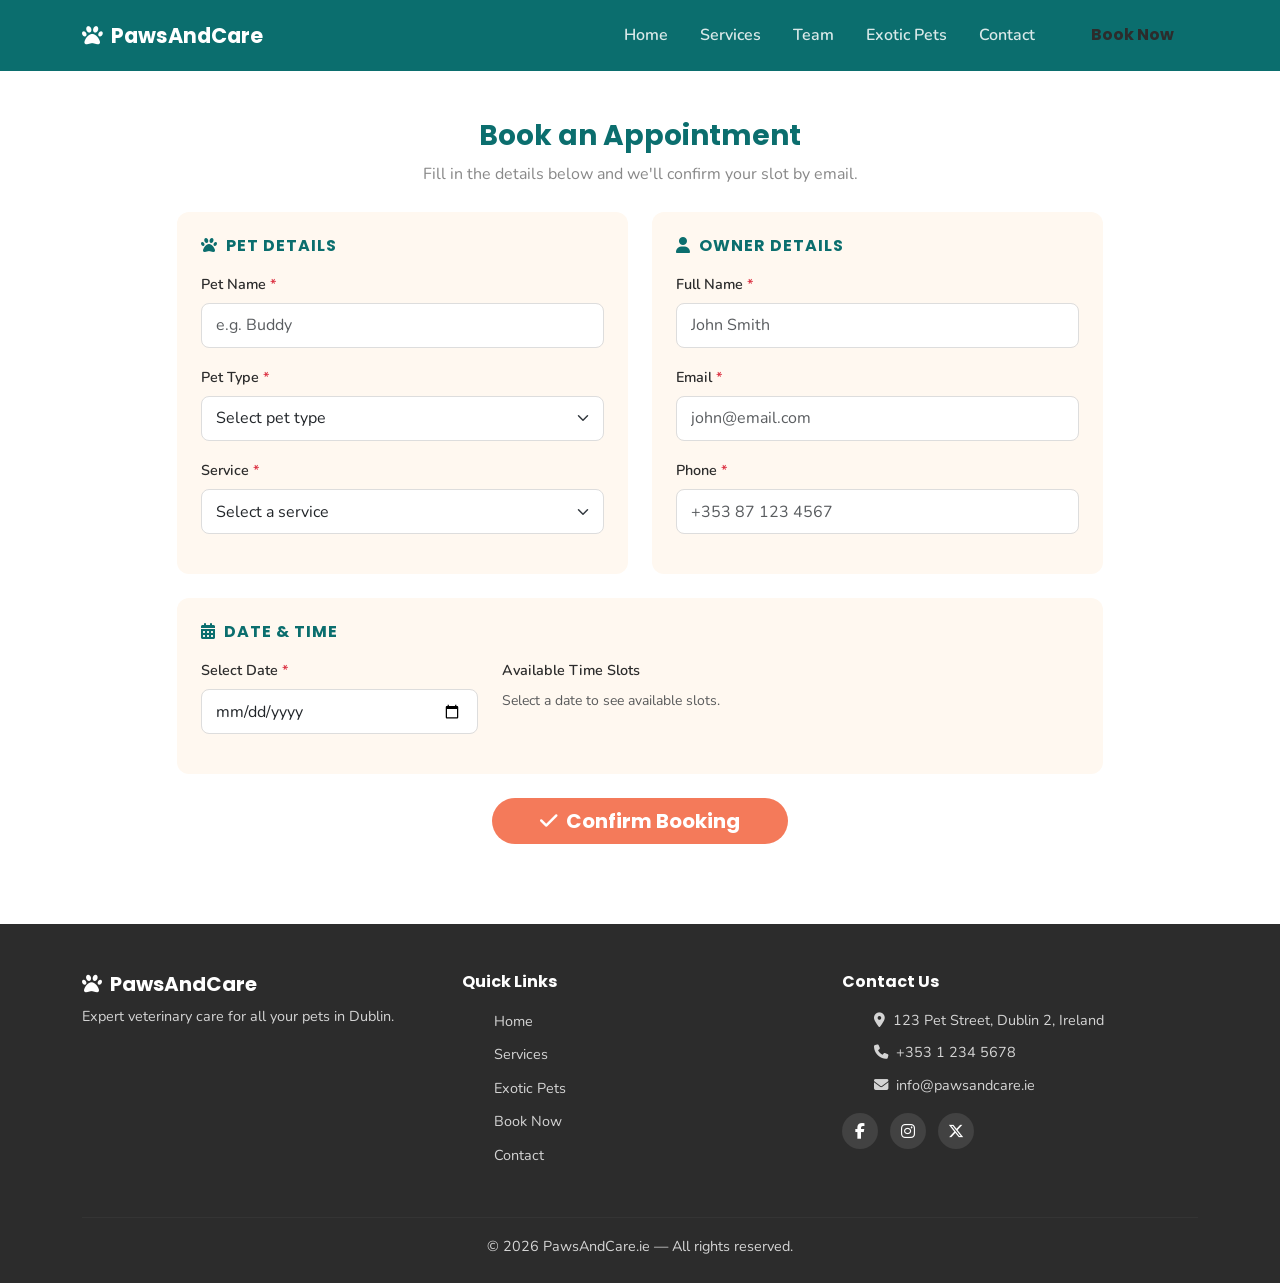
==== pages/book.html @ 89c57092 "Split styles.css into page-specific CSS files Separated the single styles.css into styles.css (share" ====
<!DOCTYPE html>
<html lang="en">
<head>
  <meta charset="UTF-8">
  <meta name="viewport" content="width=device-width, initial-scale=1.0">
  <meta name="description" content="Book a veterinary appointment at PawsAndCare.ie — easy online booking for dogs, cats, and exotic pets.">
  <meta name="keywords" content="vet appointment, book vet, Dublin, PawsAndCare, pet booking">
  <title>Book an Appointment — PawsAndCare</title>

  <link rel="icon" href="../assets/favicon.ico" type="image/x-icon">
  <link href="https://cdn.jsdelivr.net/npm/bootstrap@5.3.3/dist/css/bootstrap.min.css" rel="stylesheet">
  <link rel="stylesheet" href="https://cdnjs.cloudflare.com/ajax/libs/font-awesome/6.5.1/css/all.min.css">
  <link rel="stylesheet" href="../css/styles.css">
  <link rel="stylesheet" href="../css/book.css">
</head>
<body>

  <!-- ══════════════════════════════════════════
       NAVIGATION
  ══════════════════════════════════════════ -->
  <nav class="navbar navbar-expand-lg navbar-dark sticky-top" id="mainNav">
    <div class="container">
      <a class="navbar-brand fw-bold" href="../index.html">
        <i class="fa-solid fa-paw me-2"></i>PawsAndCare
      </a>
      <button class="navbar-toggler" type="button" data-bs-toggle="collapse" data-bs-target="#navbarNav"
        aria-controls="navbarNav" aria-expanded="false" aria-label="Toggle navigation">
        <span class="navbar-toggler-icon"></span>
      </button>
      <div class="collapse navbar-collapse" id="navbarNav">
        <ul class="navbar-nav ms-auto align-items-lg-center">
          <li class="nav-item"><a class="nav-link" href="../index.html">Home</a></li>
          <li class="nav-item"><a class="nav-link" href="services.html">Services</a></li>
          <li class="nav-item"><a class="nav-link" href="team.html">Team</a></li>
          <li class="nav-item"><a class="nav-link" href="exotic.html">Exotic Pets</a></li>
          <li class="nav-item"><a class="nav-link" href="contact.html">Contact</a></li>
          <li class="nav-item ms-lg-3">
            <a class="btn btn-cta active" href="book.html">Book Now</a>
          </li>
        </ul>
      </div>
    </div>
  </nav>

  <!-- ══════════════════════════════════════════
       BOOKING FORM
  ══════════════════════════════════════════ -->
  <section id="booking" class="booking-section">
    <div class="container">
      <div class="row justify-content-center">
        <div class="col-lg-10">
          <h1 class="section-title text-center">Book an Appointment</h1>
          <p class="section-subtitle text-center">Fill in the details below and we'll confirm your slot by email.</p>

          <form id="bookingForm" class="booking-form mt-4" novalidate>
            <div class="row g-4">

              <!-- ── Pet Details ── -->
              <div class="col-md-6">
                <div class="form-section">
                  <h5 class="form-section-title">
                    <i class="fa-solid fa-paw me-2"></i>Pet Details
                  </h5>

                  <div class="mb-3">
                    <label for="petName" class="form-label">Pet Name <span class="text-danger">*</span></label>
                    <input type="text" class="form-control" id="petName" placeholder="e.g. Buddy" required>
                    <div class="invalid-feedback">Please enter your pet's name.</div>
                  </div>

                  <div class="mb-3">
                    <label for="petType" class="form-label">Pet Type <span class="text-danger">*</span></label>
                    <select class="form-select" id="petType" required>
                      <option value="" disabled selected>Select pet type</option>
                      <option value="dog">Dog</option>
                      <option value="cat">Cat</option>
                      <option value="exotic">Exotic</option>
                    </select>
                    <div class="invalid-feedback">Please select your pet type.</div>
                  </div>

                  <div class="mb-3">
                    <label for="service" class="form-label">Service <span class="text-danger">*</span></label>
                    <select class="form-select" id="service" required>
                      <option value="" disabled selected>Select a service</option>
                      <option value="consultation">Consultation — €35</option>
                      <option value="vaccination">Vaccination — €50</option>
                      <option value="grooming">Grooming — €45</option>
                      <option value="emergency">Emergency Care — €150</option>
                      <option value="dental">Dental Care — €80</option>
                      <option value="wellness">Wellness Plan — €60</option>
                    </select>
                    <div class="invalid-feedback">Please select a service.</div>
                  </div>
                </div>
              </div>

              <!-- ── Owner Details ── -->
              <div class="col-md-6">
                <div class="form-section">
                  <h5 class="form-section-title">
                    <i class="fa-solid fa-user me-2"></i>Owner Details
                  </h5>

                  <div class="mb-3">
                    <label for="ownerName" class="form-label">Full Name <span class="text-danger">*</span></label>
                    <input type="text" class="form-control" id="ownerName" placeholder="John Smith" required>
                    <div class="invalid-feedback">Please enter your full name.</div>
                  </div>

                  <div class="mb-3">
                    <label for="ownerEmail" class="form-label">Email <span class="text-danger">*</span></label>
                    <input type="email" class="form-control" id="ownerEmail" placeholder="john@email.com" required>
                    <div class="invalid-feedback">Please enter a valid email address.</div>
                  </div>

                  <div class="mb-3">
                    <label for="ownerPhone" class="form-label">Phone <span class="text-danger">*</span></label>
                    <input type="tel" class="form-control" id="ownerPhone" placeholder="+353 87 123 4567" required>
                    <div class="invalid-feedback">Please enter a valid phone number (e.g. +353 87 123 4567).</div>
                  </div>
                </div>
              </div>
            </div>

            <!-- ── Date & Time ── -->
            <div class="form-section mt-4">
              <h5 class="form-section-title">
                <i class="fa-solid fa-calendar-days me-2"></i>Date & Time
              </h5>

              <div class="row align-items-start">
                <div class="col-md-4 mb-3">
                  <label for="appointmentDate" class="form-label">Select Date <span class="text-danger">*</span></label>
                  <input type="date" class="form-control" id="appointmentDate" required>
                  <div class="invalid-feedback">Please select a date.</div>
                </div>
                <div class="col-md-8 mb-3">
                  <label class="form-label">Available Time Slots</label>
                  <div id="timeSlots" class="time-slots">
                    <p class="text-muted small">Select a date to see available slots.</p>
                  </div>
                  <input type="hidden" id="selectedTime" required>
                  <div class="invalid-feedback d-block" id="timeError" style="display:none!important;">Please select a time slot.</div>
                </div>
              </div>
            </div>

            <!-- ── Submit ── -->
            <div class="text-center mt-4">
              <button type="submit" class="btn btn-cta btn-lg px-5">
                <i class="fa-solid fa-check me-2"></i>Confirm Booking
              </button>
            </div>
          </form>

          <!-- ── Confirmation (hidden by default, shown by JS) ── -->
          <div id="bookingConfirmation" class="booking-confirmation mt-4" style="display:none;">
            <div class="d-flex align-items-start">
              <i class="fa-solid fa-circle-check fa-2x me-3 text-success"></i>
              <div>
                <h5 class="mb-1">Booking Confirmed!</h5>
                <p id="confirmationDetails" class="mb-1"></p>
                <small class="text-muted">Your appointment has been saved. We'll send a confirmation email shortly.</small>
              </div>
            </div>
          </div>
        </div>
      </div>
    </div>
  </section>

  <!-- ══════════════════════════════════════════
       FOOTER
  ══════════════════════════════════════════ -->
  <footer class="site-footer">
    <div class="container">
      <div class="row g-4">
        <div class="col-md-4">
          <h5 class="footer-brand"><i class="fa-solid fa-paw me-2"></i>PawsAndCare</h5>
          <p>Expert veterinary care for all your pets in Dublin.</p>
        </div>
        <div class="col-md-4">
          <h6 class="footer-heading">Quick Links</h6>
          <ul class="footer-links">
            <li><a href="../index.html">Home</a></li>
            <li><a href="services.html">Services</a></li>
            <li><a href="exotic.html">Exotic Pets</a></li>
            <li><a href="book.html">Book Now</a></li>
            <li><a href="contact.html">Contact</a></li>
          </ul>
        </div>
        <div class="col-md-4">
          <h6 class="footer-heading">Contact Us</h6>
          <ul class="footer-contact">
            <li><i class="fa-solid fa-location-dot me-2"></i>123 Pet Street, Dublin 2, Ireland</li>
            <li><i class="fa-solid fa-phone me-2"></i>+353 1 234 5678</li>
            <li><i class="fa-solid fa-envelope me-2"></i>info@pawsandcare.ie</li>
          </ul>
          <div class="footer-socials mt-3">
            <a href="#" aria-label="Facebook"><i class="fa-brands fa-facebook-f"></i></a>
            <a href="#" aria-label="Instagram"><i class="fa-brands fa-instagram"></i></a>
            <a href="#" aria-label="Twitter"><i class="fa-brands fa-x-twitter"></i></a>
          </div>
        </div>
      </div>
      <hr class="footer-divider">
      <p class="text-center mb-0">&copy; 2026 PawsAndCare.ie — All rights reserved.</p>
    </div>
  </footer>

  <script src="https://cdn.jsdelivr.net/npm/bootstrap@5.3.3/dist/js/bootstrap.bundle.min.js"></script>
  <script src="https://code.jquery.com/jquery-3.7.1.min.js"></script>
  <script src="../js/main.js"></script>
  <script src="../js/book.js"></script>
</body>
</html>
---- css/styles.css ----
/* ══════════════════════════════════════════
   styles.css — Shared styles for PawsAndCare
   This file contains the global styles used across every page:
   fonts, design tokens (CSS variables), base resets, navbar, CTA button, and footer.
   Page-specific styles live in their own files (index.css, book.css, exotic.css).
   ══════════════════════════════════════════ */

/* ── Google Fonts ──
   Poppins for headings (bold and modern), Nunito for body text (rounded and friendly)
   Loaded via @import so I don't need extra <link> tags in every HTML file */
@import url("https://fonts.googleapis.com/css2?family=Nunito:wght@400;600;700&family=Poppins:wght@600;700;800&display=swap");

/* ── Design Tokens ──
   All the brand colours, fonts, spacing and transitions live here as CSS variables
   I followed the naming convention from our wireframe: teal primary, coral accent, warm cream backgrounds */
:root {
  /* ── Colours ── */
  --primary-color: #0b6e6e; /* Deep Teal — navbar, headings, icons */
  --primary-color-light: #e0f0f0; /* Teal Light — icon bg, hover states */
  --primary-color-dark: #084e4e; /* Teal Dark — hero gradient end, dark accents */
  --accent-color: #f47a5a; /* Coral — CTA buttons, highlights, active nav */
  --accent-color-light: #fdeee9; /* Coral Light — badges, note banners */
  --background-primary: #ffffff; /* White — default page background */
  --background-secondary: #fff8f0; /* Warm Cream — alternating section backgrounds */
  --text-color: #2c2c2c; /* Dark Charcoal — body text, footer bg */
  --text-color-muted: #888888; /* Muted Grey — subtitles, captions */

  /* ── Typography ── */
  --font-heading: "Poppins", sans-serif;
  --font-body: "Nunito", sans-serif;

  /* ── Spacing & Border Radius ── */
  --radius-card: 12px;
  --radius-button: 25px;
  --radius-input: 8px;

  /* ── Transitions ── */
  --transition-default: 0.2s ease;
}

/* ── Base Resets ──
   I reset margin and padding on everything so I have full control over spacing
   box-sizing: border-box means padding doesn't add to the element's width which makes layouts way easier */
* {
  box-sizing: border-box;
  margin: 0;
  padding: 0;
}

/* ── Base Typography ──
   Nunito as the body font gives the site a friendly, approachable feel
   line-height 1.7 for good readability on longer text blocks */
body {
  font-family: var(--font-body);
  font-size: 1rem;
  line-height: 1.7;
  color: var(--text-color);
  background-color: var(--background-primary);
}

/* All headings use Poppins for visual contrast against body text */
h1, h2, h3, h4, h5, h6 {
  font-family: var(--font-heading);
  color: var(--text-color);
}

/* Stop images from overflowing their containers */
img {
  max-width: 100%;
  display: block;
}

/* Links inherit colour from their parent by default, turn coral on hover */
a {
  color: inherit;
  text-decoration: none;
}

a:hover {
  color: var(--accent-color);
}

/* Remove default bullet points — I use Font Awesome icons or custom styles instead */
ul, ol {
  list-style: none;
}

/* ── Section Spacing ──
   Every <section> gets uniform vertical padding so the page has consistent breathing room */
section {
  padding-top: 5rem;
  padding-bottom: 5rem;
}

/* ── Utility Classes ──
   .cream-bg is used on alternating sections (stats bar, why choose us) to break up the white */
.cream-bg {
  background-color: var(--background-secondary);
}

/* Shared heading styles used across all section titles */
.section-title {
  font-size: 1.75rem;
  font-weight: 700;
  color: var(--primary-color);
}

.section-subtitle {
  color: var(--text-color-muted);
  font-size: 1rem;
  margin-top: 0.25rem;
}

/* ══════════════════════════════════════════
   NAVBAR
   The navbar uses my teal brand colour and becomes darker when you scroll down
   main.js adds the .scrolled class after 50px of scrolling
   ══════════════════════════════════════════ */
#mainNav {
  background-color: var(--primary-color);
  transition: background-color var(--transition-default), box-shadow var(--transition-default);
  padding: 0.8rem 0;
}

/* Darker background + subtle shadow when scrolled — makes it feel more solid over content */
#mainNav.scrolled {
  background-color: var(--primary-color-dark);
  box-shadow: 0 2px 12px rgba(0, 0, 0, 0.15);
}

#mainNav .navbar-brand {
  font-family: var(--font-heading);
  font-size: 1.3rem;
  color: #fff;
}

/* Nav links are slightly transparent white by default, fully white on hover/active */
#mainNav .nav-link {
  color: rgba(255, 255, 255, 0.85);
  font-weight: 600;
  padding: 0.5rem 1rem;
  transition: color var(--transition-default);
}

#mainNav .nav-link:hover {
  color: #fff;
}

/* Active nav link gets a coral underline so you can tell which page you're on */
#mainNav .nav-link.active {
  color: #fff;
  border-bottom: 2px solid var(--accent-color);
  padding-bottom: 0.35rem;
}

/* ── CTA Button (shared across every page) ──
   The coral "Book Now" button used in the navbar, hero, booking form, quiz result etc.
   translateY(-2px) on hover gives it a subtle lift effect so it feels clickable */
.btn-cta {
  background-color: var(--accent-color);
  color: #fff;
  border: none;
  border-radius: var(--radius-button);
  padding: 0.5rem 1.5rem;
  font-weight: 700;
  font-family: var(--font-heading);
  transition: background-color var(--transition-default), transform var(--transition-default);
}

.btn-cta:hover {
  background-color: #e0684a;
  color: #fff;
  transform: translateY(-2px);
}

/* Remove the lift on click so it feels like a real button press */
.btn-cta:active {
  transform: translateY(0);
}

/* ══════════════════════════════════════════
   FOOTER
   Dark charcoal background with 3 columns: brand info, quick links, contact
   Same footer is used on every page — paths are adjusted with ../ on pages in the pages/ folder
   ══════════════════════════════════════════ */
.site-footer {
  background-color: var(--text-color);
  color: rgba(255, 255, 255, 0.8);
  padding: 3rem 0 1.5rem;
}

.footer-brand {
  font-family: var(--font-heading);
  font-weight: 700;
  color: #fff;
}

.site-footer p {
  font-size: 0.9rem;
}

.footer-heading {
  color: #fff;
  font-family: var(--font-heading);
  font-weight: 700;
  margin-bottom: 1rem;
}

.footer-links li {
  margin-bottom: 0.4rem;
}

/* Footer links turn coral on hover for consistency with other links on the site */
.footer-links a {
  font-size: 0.9rem;
  transition: color var(--transition-default);
}

.footer-links a:hover {
  color: var(--accent-color);
}

.footer-contact li {
  font-size: 0.9rem;
  margin-bottom: 0.5rem;
}

/* Social media icons in circular buttons — semi-transparent white bg, coral on hover */
.footer-socials a {
  display: inline-flex;
  align-items: center;
  justify-content: center;
  width: 36px;
  height: 36px;
  border-radius: 50%;
  background: rgba(255, 255, 255, 0.1);
  color: #fff;
  margin-right: 0.5rem;
  transition: background var(--transition-default);
}

.footer-socials a:hover {
  background: var(--accent-color);
  color: #fff;
}

/* Subtle divider line above the copyright text */
.footer-divider {
  border-color: rgba(255, 255, 255, 0.15);
  margin: 2rem 0 1rem;
}
---- css/book.css ----
/* ══════════════════════════════════════════
   book.css — Booking page styles
   Styles specific to book.html: form sections, input focus states,
   time slot buttons, and the booking confirmation card
   ══════════════════════════════════════════ */

/* ── Booking Section ──
   Two-column layout with pet details on the left, owner details on the right
   Date & time section spans the full width below */
.booking-section {
  padding-top: 3rem;
}

/* Each group of fields (Pet Details, Owner Details, Date & Time) sits in a cream card */
.form-section {
  background: var(--background-secondary);
  border-radius: var(--radius-card);
  padding: 1.5rem;
}

/* Section titles inside the form — uppercase with letter spacing for a clean label look */
.form-section-title {
  font-size: 1rem;
  font-weight: 700;
  color: var(--primary-color);
  text-transform: uppercase;
  letter-spacing: 1px;
  margin-bottom: 1rem;
}

/* Custom focus styles so inputs get a teal border and subtle glow instead of the default blue
   This matches the brand colours and looks much nicer than Bootstrap's default focus ring */
.booking-form .form-control,
.booking-form .form-select {
  border-radius: var(--radius-input);
  border: 1px solid #ddd;
  padding: 0.6rem 0.9rem;
  transition: border-color var(--transition-default), box-shadow var(--transition-default);
}

.booking-form .form-control:focus,
.booking-form .form-select:focus {
  border-color: var(--primary-color);
  box-shadow: 0 0 0 3px rgba(11, 110, 110, 0.15);
}

/* Green border for valid fields, red for invalid — standard UX pattern
   These classes are added/removed by book.js during real-time validation */
.booking-form .form-control.is-valid,
.booking-form .form-select.is-valid {
  border-color: #28a745;
}

.booking-form .form-control.is-invalid,
.booking-form .form-select.is-invalid {
  border-color: #dc3545;
}

.booking-form .form-label {
  font-weight: 600;
  font-size: 0.9rem;
  margin-bottom: 0.4rem;
}

/* ── Time Slot Buttons ──
   These are generated dynamically by book.js when the user picks a date
   Flexbox with wrap so they flow nicely across different screen widths */
.time-slots {
  display: flex;
  flex-wrap: wrap;
  gap: 0.5rem;
}

/* Pill-shaped buttons with teal theme — hover fills them solid teal */
.time-slot-btn {
  padding: 0.4rem 1rem;
  border-radius: 20px;
  border: 1px solid var(--primary-color);
  background: var(--primary-color-light);
  color: var(--primary-color);
  font-weight: 600;
  font-size: 0.85rem;
  cursor: pointer;
  transition: all var(--transition-default);
}

.time-slot-btn:hover:not(.taken) {
  background: var(--primary-color);
  color: #fff;
}

/* Selected slot gets a teal fill and a subtle shadow to make it stand out */
.time-slot-btn.selected {
  background: var(--primary-color);
  color: #fff;
  box-shadow: 0 2px 8px rgba(11, 110, 110, 0.3);
}

/* Taken slots are greyed out with a strikethrough — can't be clicked
   book.js randomly marks some slots as taken using a date-based seed */
.time-slot-btn.taken {
  background: #eee;
  color: #aaa;
  border-color: #ddd;
  cursor: not-allowed;
  text-decoration: line-through;
}

/* ── Booking Confirmation ──
   This card appears after a successful booking submission (book.js handles the slideDown)
   Teal left border matches the testimonial card style for visual consistency */
.booking-confirmation {
  background: var(--primary-color-light);
  border-left: 4px solid var(--primary-color);
  border-radius: var(--radius-card);
  padding: 1.5rem;
}
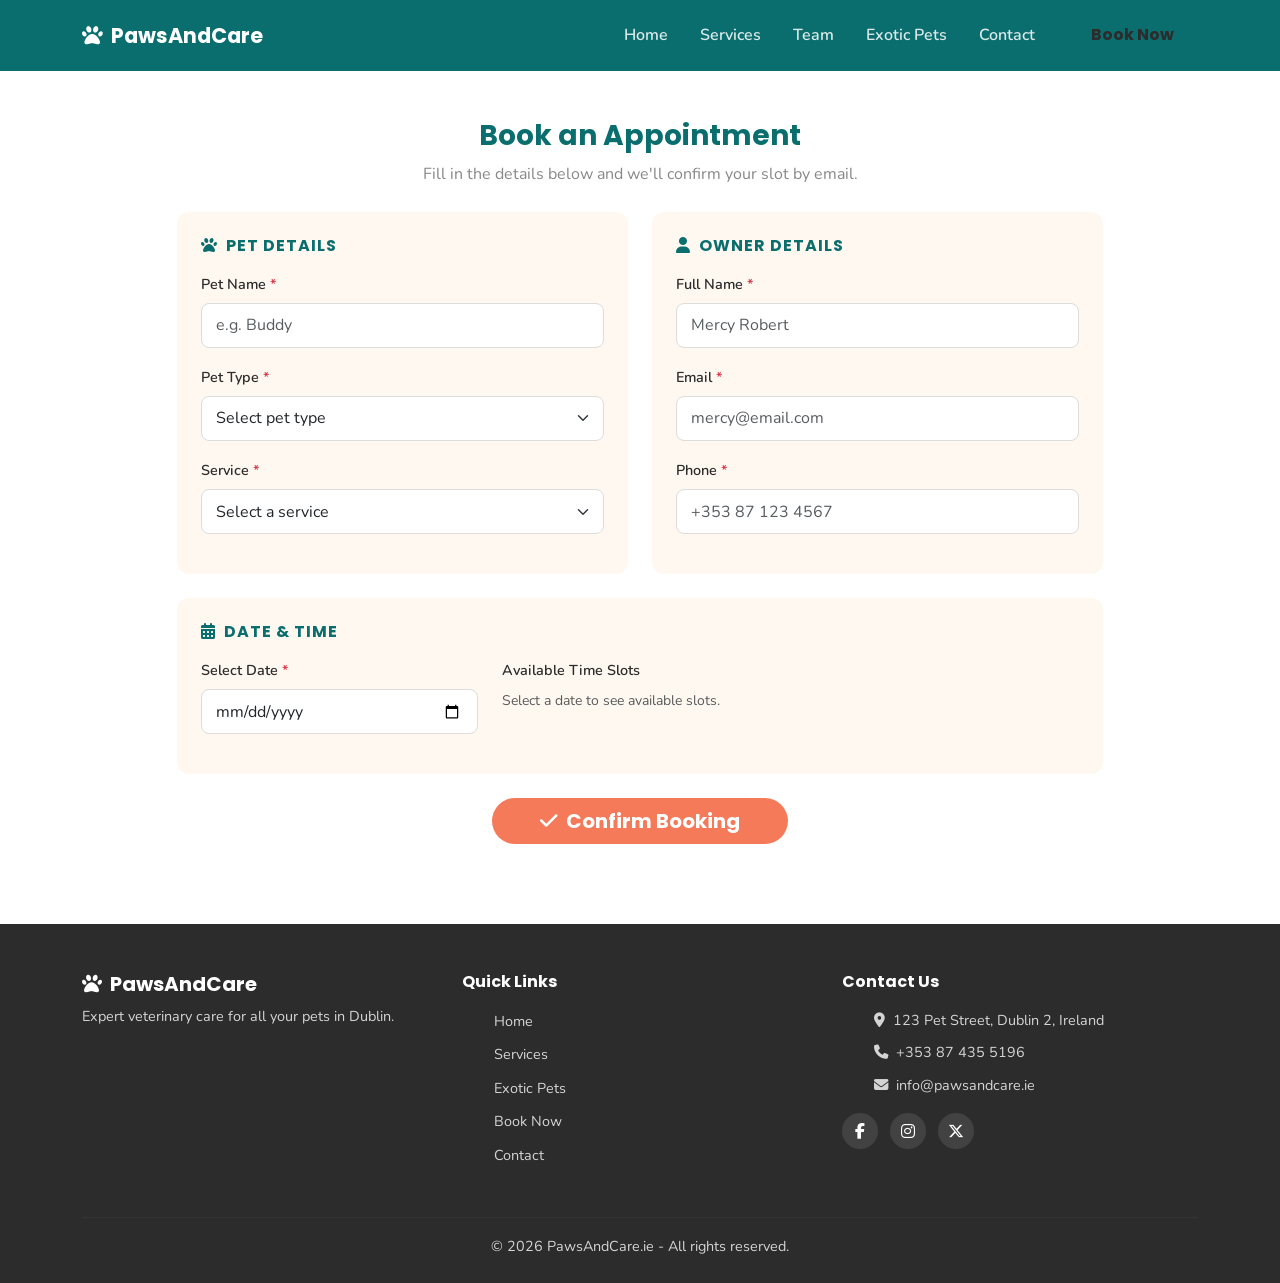
==== commit e9709fed: "Add inline comments and scroll-to-confirmation fix to book page" ====
--- a/pages/book.html
+++ b/pages/book.html
@@ -1,217 +1,383 @@
-<!DOCTYPE html>
+<!-- Name: Mercy Robert | Student Number: x25101927 -->
+<!doctype html>
 <html lang="en">
-<head>
-  <meta charset="UTF-8">
-  <meta name="viewport" content="width=device-width, initial-scale=1.0">
-  <meta name="description" content="Book a veterinary appointment at PawsAndCare.ie — easy online booking for dogs, cats, and exotic pets.">
-  <meta name="keywords" content="vet appointment, book vet, Dublin, PawsAndCare, pet booking">
-  <title>Book an Appointment — PawsAndCare</title>
-
-  <link rel="icon" href="../assets/favicon.ico" type="image/x-icon">
-  <link href="https://cdn.jsdelivr.net/npm/bootstrap@5.3.3/dist/css/bootstrap.min.css" rel="stylesheet">
-  <link rel="stylesheet" href="https://cdnjs.cloudflare.com/ajax/libs/font-awesome/6.5.1/css/all.min.css">
-  <link rel="stylesheet" href="../css/styles.css">
-  <link rel="stylesheet" href="../css/book.css">
-</head>
-<body>
-
-  <!-- ══════════════════════════════════════════
-       NAVIGATION
-  ══════════════════════════════════════════ -->
-  <nav class="navbar navbar-expand-lg navbar-dark sticky-top" id="mainNav">
-    <div class="container">
-      <a class="navbar-brand fw-bold" href="../index.html">
-        <i class="fa-solid fa-paw me-2"></i>PawsAndCare
-      </a>
-      <button class="navbar-toggler" type="button" data-bs-toggle="collapse" data-bs-target="#navbarNav"
-        aria-controls="navbarNav" aria-expanded="false" aria-label="Toggle navigation">
-        <span class="navbar-toggler-icon"></span>
-      </button>
-      <div class="collapse navbar-collapse" id="navbarNav">
-        <ul class="navbar-nav ms-auto align-items-lg-center">
-          <li class="nav-item"><a class="nav-link" href="../index.html">Home</a></li>
-          <li class="nav-item"><a class="nav-link" href="services.html">Services</a></li>
-          <li class="nav-item"><a class="nav-link" href="team.html">Team</a></li>
-          <li class="nav-item"><a class="nav-link" href="exotic.html">Exotic Pets</a></li>
-          <li class="nav-item"><a class="nav-link" href="contact.html">Contact</a></li>
-          <li class="nav-item ms-lg-3">
-            <a class="btn btn-cta active" href="book.html">Book Now</a>
-          </li>
-        </ul>
+  <!-- Head section with meta info, stylesheets and fonts needed for the booking page -->
+  <head>
+    <meta charset="UTF-8" />
+    <meta name="viewport" content="width=device-width, initial-scale=1.0" />
+    <!-- SEO meta tags so search engines can find the booking page -->
+    <meta
+      name="description"
+      content="Book a veterinary appointment at PawsAndCare.ie easy online booking for dogs, cats, and exotic pets."
+    />
+    <meta
+      name="keywords"
+      content="vet appointment, book vet, Dublin, PawsAndCare, pet booking"
+    />
+    <title>Book an Appointment — PawsAndCare</title>
+
+    <!-- Favicon so the paw icon shows up in the browser tab -->
+    <link rel="icon" href="../assets/favicon.ico" type="image/x-icon" />
+    <!-- Bootstrap 5 from CDN-->
+    <link
+      href="https://cdn.jsdelivr.net/npm/bootstrap@5.3.3/dist/css/bootstrap.min.css"
+      rel="stylesheet"
+    />
+    <!-- Font Awesome for icons -->
+    <link
+      rel="stylesheet"
+      href="https://cdnjs.cloudflare.com/ajax/libs/font-awesome/6.5.1/css/all.min.css"
+    />
+    <!-- Shared styles -->
+    <link rel="stylesheet" href="../css/styles.css" />
+    <!-- Booking page specific styles -->
+    <link rel="stylesheet" href="../css/book.css" />
+  </head>
+  <body>
+    <!-- Navigation, same navbar used across all my pages -->
+    <nav class="navbar navbar-expand-lg navbar-dark sticky-top" id="mainNav">
+      <div class="container">
+        <!-- Brand logo linking back to home -->
+        <a class="navbar-brand fw-bold" href="../index.html">
+          <i class="fa-solid fa-paw me-2"></i>PawsAndCare
+        </a>
+        <!-- Hamburger menu button only visible on mobile screens -->
+        <button
+          class="navbar-toggler"
+          type="button"
+          data-bs-toggle="collapse"
+          data-bs-target="#navbarNav"
+          aria-controls="navbarNav"
+          aria-expanded="false"
+          aria-label="Toggle navigation"
+        >
+          <span class="navbar-toggler-icon"></span>
+        </button>
+        <!-- ms-auto pushes nav links to the right on larger screens -->
+        <div class="collapse navbar-collapse" id="navbarNav">
+          <ul class="navbar-nav ms-auto align-items-lg-center">
+            <li class="nav-item">
+              <a class="nav-link" href="../index.html">Home</a>
+            </li>
+            <li class="nav-item">
+              <a class="nav-link" href="services.html">Services</a>
+            </li>
+            <li class="nav-item">
+              <a class="nav-link" href="team.html">Team</a>
+            </li>
+            <li class="nav-item">
+              <a class="nav-link" href="exotic.html">Exotic Pets</a>
+            </li>
+            <li class="nav-item">
+              <a class="nav-link" href="contact.html">Contact</a>
+            </li>
+            <!-- Book Now is the active page here, styled with btn-cta to stand out -->
+            <li class="nav-item ms-lg-3">
+              <a class="btn btn-cta active" href="book.html">Book Now</a>
+            </li>
+          </ul>
+        </div>
       </div>
-    </div>
-  </nav>
-
-  <!-- ══════════════════════════════════════════
-       BOOKING FORM
-  ══════════════════════════════════════════ -->
-  <section id="booking" class="booking-section">
-    <div class="container">
-      <div class="row justify-content-center">
-        <div class="col-lg-10">
-          <h1 class="section-title text-center">Book an Appointment</h1>
-          <p class="section-subtitle text-center">Fill in the details below and we'll confirm your slot by email.</p>
-
-          <form id="bookingForm" class="booking-form mt-4" novalidate>
-            <div class="row g-4">
-
-              <!-- ── Pet Details ── -->
-              <div class="col-md-6">
-                <div class="form-section">
-                  <h5 class="form-section-title">
-                    <i class="fa-solid fa-paw me-2"></i>Pet Details
-                  </h5>
-
-                  <div class="mb-3">
-                    <label for="petName" class="form-label">Pet Name <span class="text-danger">*</span></label>
-                    <input type="text" class="form-control" id="petName" placeholder="e.g. Buddy" required>
-                    <div class="invalid-feedback">Please enter your pet's name.</div>
+    </nav>
+
+    <!-- Booking form section — this is the main purpose of the whole website,
+         everything else leads here. The form has 3 grouped sections:
+         Pet Details, Owner Details, and Date and Time.
+         I used novalidate on the form because i handle all validation myself in book.js
+         instead of relying on the browser's default validation popups -->
+    <section id="booking" class="booking-section">
+      <div class="container">
+        <div class="row justify-content-center">
+          <div class="col-lg-10">
+            <h1 class="section-title text-center">Book an Appointment</h1>
+            <p class="section-subtitle text-center">
+              Fill in the details below and we'll confirm your slot by email.
+            </p>
+
+            <form id="bookingForm" class="booking-form mt-4" novalidate>
+              <!-- Bootstrap row with g-4 gutter spacing, two columns side by side on desktop -->
+              <div class="row g-4">
+                <!-- Pet Details column appears on the left side on desktop, full width on mobile -->
+                <div class="col-md-6">
+                  <!-- form-section is a custom class that gives each group a cream card background -->
+                  <div class="form-section">
+                    <h5 class="form-section-title">
+                      <i class="fa-solid fa-paw me-2"></i>Pet Details
+                    </h5>
+
+                    <!-- Pet name input is required, book.js validates it needs at least 5 characters -->
+                    <div class="mb-3">
+                      <label for="petName" class="form-label"
+                        >Pet Name <span class="text-danger">*</span></label
+                      >
+                      <input
+                        type="text"
+                        class="form-control"
+                        id="petName"
+                        placeholder="e.g. Buddy"
+                        required
+                      />
+                      <!-- invalid-feedback is Bootstrap's error message class, shown when is-invalid is added by javascript-->
+                      <div class="invalid-feedback">
+                        Please enter your pet's name.
+                      </div>
+                    </div>
+
+                    <!-- Pet type dropdown if user comes from exotic.html with query type=exotic in the URL,
+                         book.js already selects "Exotic" here so they don't have to pick it again -->
+                    <div class="mb-3">
+                      <label for="petType" class="form-label"
+                        >Pet Type <span class="text-danger">*</span></label
+                      >
+                      <select class="form-select" id="petType" required>
+                        <option value="" disabled selected>
+                          Select pet type
+                        </option>
+                        <option value="dog">Dog</option>
+                        <option value="cat">Cat</option>
+                        <option value="exotic">Exotic</option>
+                      </select>
+                      <div class="invalid-feedback">
+                        Please select your pet type.
+                      </div>
+                    </div>
+
+                    <!-- Service dropdown with prices so users know what they're paying upfront -->
+                    <div class="mb-3">
+                      <label for="service" class="form-label"
+                        >Service <span class="text-danger">*</span></label
+                      >
+                      <select class="form-select" id="service" required>
+                        <option value="" disabled selected>
+                          Select a service
+                        </option>
+                        <option value="consultation">Consultation €35</option>
+                        <option value="vaccination">Vaccination €50</option>
+                        <option value="grooming">Grooming €45</option>
+                        <option value="emergency">Emergency Care €150</option>
+                        <option value="dental">Dental Care €80</option>
+                        <option value="wellness">Wellness Plan €60</option>
+                      </select>
+                      <div class="invalid-feedback">
+                        Please select a service.
+                      </div>
+                    </div>
                   </div>
-
-                  <div class="mb-3">
-                    <label for="petType" class="form-label">Pet Type <span class="text-danger">*</span></label>
-                    <select class="form-select" id="petType" required>
-                      <option value="" disabled selected>Select pet type</option>
-                      <option value="dog">Dog</option>
-                      <option value="cat">Cat</option>
-                      <option value="exotic">Exotic</option>
-                    </select>
-                    <div class="invalid-feedback">Please select your pet type.</div>
-                  </div>
-
-                  <div class="mb-3">
-                    <label for="service" class="form-label">Service <span class="text-danger">*</span></label>
-                    <select class="form-select" id="service" required>
-                      <option value="" disabled selected>Select a service</option>
-                      <option value="consultation">Consultation — €35</option>
-                      <option value="vaccination">Vaccination — €50</option>
-                      <option value="grooming">Grooming — €45</option>
-                      <option value="emergency">Emergency Care — €150</option>
-                      <option value="dental">Dental Care — €80</option>
-                      <option value="wellness">Wellness Plan — €60</option>
-                    </select>
-                    <div class="invalid-feedback">Please select a service.</div>
+                </div>
+
+                <!-- Owner Details column appears on right side on desktop -->
+                <div class="col-md-6">
+                  <div class="form-section">
+                    <h5 class="form-section-title">
+                      <i class="fa-solid fa-user me-2"></i>Owner Details
+                    </h5>
+
+                    <div class="mb-3">
+                      <label for="ownerName" class="form-label"
+                        >Full Name <span class="text-danger">*</span></label
+                      >
+                      <input
+                        type="text"
+                        class="form-control"
+                        id="ownerName"
+                        placeholder="Mercy Robert"
+                        required
+                      />
+                      <div class="invalid-feedback">
+                        Please enter your full name.
+                      </div>
+                    </div>
+
+                    <!-- Email validated with regex in book.js to check for proper format -->
+                    <div class="mb-3">
+                      <label for="ownerEmail" class="form-label"
+                        >Email <span class="text-danger">*</span></label
+                      >
+                      <input
+                        type="email"
+                        class="form-control"
+                        id="ownerEmail"
+                        placeholder="mercy@email.com"
+                        required
+                      />
+                      <div class="invalid-feedback">
+                        Please enter a valid email address.
+                      </div>
+                    </div>
+
+                    <!-- Phone validated with regex that accepts Irish format like +353 87 123 4567 -->
+                    <div class="mb-3">
+                      <label for="ownerPhone" class="form-label"
+                        >Phone <span class="text-danger">*</span></label
+                      >
+                      <input
+                        type="tel"
+                        class="form-control"
+                        id="ownerPhone"
+                        placeholder="+353 87 123 4567"
+                        required
+                      />
+                      <div class="invalid-feedback">
+                        Please enter a valid phone number (e.g. +353 87 123
+                        4567).
+                      </div>
+                    </div>
                   </div>
                 </div>
               </div>
 
-              <!-- ── Owner Details ── -->
-              <div class="col-md-6">
-                <div class="form-section">
-                  <h5 class="form-section-title">
-                    <i class="fa-solid fa-user me-2"></i>Owner Details
-                  </h5>
-
-                  <div class="mb-3">
-                    <label for="ownerName" class="form-label">Full Name <span class="text-danger">*</span></label>
-                    <input type="text" class="form-control" id="ownerName" placeholder="John Smith" required>
-                    <div class="invalid-feedback">Please enter your full name.</div>
+              <!-- Date & Time section spans full width below the two columns
+                   When a date is picked, book.js generates clickable time slot buttons
+                   Some slots are randomly marked as "taken" to make it feel realistic -->
+              <div class="form-section mt-4">
+                <h5 class="form-section-title">
+                  <i class="fa-solid fa-calendar-days me-2"></i>Date & Time
+                </h5>
+
+                <div class="row align-items-start">
+                  <!-- Date picker, mu js sets min to today so you can't book in the past -->
+                  <div class="col-md-4 mb-3">
+                    <label for="appointmentDate" class="form-label"
+                      >Select Date <span class="text-danger">*</span></label
+                    >
+                    <input
+                      type="date"
+                      class="form-control"
+                      id="appointmentDate"
+                      required
+                    />
+                    <div class="invalid-feedback">Please select a date.</div>
                   </div>
-
-                  <div class="mb-3">
-                    <label for="ownerEmail" class="form-label">Email <span class="text-danger">*</span></label>
-                    <input type="email" class="form-control" id="ownerEmail" placeholder="john@email.com" required>
-                    <div class="invalid-feedback">Please enter a valid email address.</div>
-                  </div>
-
-                  <div class="mb-3">
-                    <label for="ownerPhone" class="form-label">Phone <span class="text-danger">*</span></label>
-                    <input type="tel" class="form-control" id="ownerPhone" placeholder="+353 87 123 4567" required>
-                    <div class="invalid-feedback">Please enter a valid phone number (e.g. +353 87 123 4567).</div>
+                  <!-- Time slots container my js populates this with buttons when a date is chosen -->
+                  <div class="col-md-8 mb-3">
+                    <label class="form-label">Available Time Slots</label>
+                    <div id="timeSlots" class="time-slots">
+                      <p class="text-muted small">
+                        Select a date to see available slots.
+                      </p>
+                    </div>
+                    <!-- Hidden input stores the selected time value so it gets submitted with the form -->
+                    <input type="hidden" id="selectedTime" required />
+                    <!-- Time error message hidden by default, book.js shows it if no slot is picked on submission -->
+                    <div
+                      class="invalid-feedback d-block"
+                      id="timeError"
+                      style="display: none !important"
+                    >
+                      Please select a time slot.
+                    </div>
                   </div>
                 </div>
               </div>
-            </div>
-
-            <!-- ── Date & Time ── -->
-            <div class="form-section mt-4">
-              <h5 class="form-section-title">
-                <i class="fa-solid fa-calendar-days me-2"></i>Date & Time
-              </h5>
-
-              <div class="row align-items-start">
-                <div class="col-md-4 mb-3">
-                  <label for="appointmentDate" class="form-label">Select Date <span class="text-danger">*</span></label>
-                  <input type="date" class="form-control" id="appointmentDate" required>
-                  <div class="invalid-feedback">Please select a date.</div>
+
+              <!-- Submit button again book.js intercepts this and runs all the validation before allowing the booking to go through -->
+              <div class="text-center mt-4">
+                <button type="submit" class="btn btn-cta btn-lg px-5">
+                  <i class="fa-solid fa-check me-2"></i>Confirm Booking
+                </button>
+              </div>
+            </form>
+
+            <!-- Confirmation card hidden by default (display:none inline style)
+                 book.js shows this with jQuery's slideDown after a successful submission
+                 and hides the form with slideUp so users see a clean confirmation message -->
+            <div
+              id="bookingConfirmation"
+              class="booking-confirmation mt-4"
+              style="display: none"
+            >
+              <div class="d-flex align-items-start">
+                <!-- The big green checkmark icon-->
+                <i class="fa-solid fa-circle-check fa-2x me-3 text-success"></i>
+                <div>
+                  <h5 class="mb-1">Booking Confirmed!</h5>
+                  <!-- confirmationDetails is filled by book.js with the pet name, service, date and time -->
+                  <p id="confirmationDetails" class="mb-1"></p>
+                  <small class="text-muted"
+                    >Your appointment has been saved. We'll send a confirmation
+                    email shortly.</small
+                  >
                 </div>
-                <div class="col-md-8 mb-3">
-                  <label class="form-label">Available Time Slots</label>
-                  <div id="timeSlots" class="time-slots">
-                    <p class="text-muted small">Select a date to see available slots.</p>
-                  </div>
-                  <input type="hidden" id="selectedTime" required>
-                  <div class="invalid-feedback d-block" id="timeError" style="display:none!important;">Please select a time slot.</div>
-                </div>
-              </div>
-            </div>
-
-            <!-- ── Submit ── -->
-            <div class="text-center mt-4">
-              <button type="submit" class="btn btn-cta btn-lg px-5">
-                <i class="fa-solid fa-check me-2"></i>Confirm Booking
-              </button>
-            </div>
-          </form>
-
-          <!-- ── Confirmation (hidden by default, shown by JS) ── -->
-          <div id="bookingConfirmation" class="booking-confirmation mt-4" style="display:none;">
-            <div class="d-flex align-items-start">
-              <i class="fa-solid fa-circle-check fa-2x me-3 text-success"></i>
-              <div>
-                <h5 class="mb-1">Booking Confirmed!</h5>
-                <p id="confirmationDetails" class="mb-1"></p>
-                <small class="text-muted">Your appointment has been saved. We'll send a confirmation email shortly.</small>
               </div>
             </div>
           </div>
         </div>
       </div>
-    </div>
-  </section>
-
-  <!-- ══════════════════════════════════════════
-       FOOTER
-  ══════════════════════════════════════════ -->
-  <footer class="site-footer">
-    <div class="container">
-      <div class="row g-4">
-        <div class="col-md-4">
-          <h5 class="footer-brand"><i class="fa-solid fa-paw me-2"></i>PawsAndCare</h5>
-          <p>Expert veterinary care for all your pets in Dublin.</p>
-        </div>
-        <div class="col-md-4">
-          <h6 class="footer-heading">Quick Links</h6>
-          <ul class="footer-links">
-            <li><a href="../index.html">Home</a></li>
-            <li><a href="services.html">Services</a></li>
-            <li><a href="exotic.html">Exotic Pets</a></li>
-            <li><a href="book.html">Book Now</a></li>
-            <li><a href="contact.html">Contact</a></li>
-          </ul>
-        </div>
-        <div class="col-md-4">
-          <h6 class="footer-heading">Contact Us</h6>
-          <ul class="footer-contact">
-            <li><i class="fa-solid fa-location-dot me-2"></i>123 Pet Street, Dublin 2, Ireland</li>
-            <li><i class="fa-solid fa-phone me-2"></i>+353 1 234 5678</li>
-            <li><i class="fa-solid fa-envelope me-2"></i>info@pawsandcare.ie</li>
-          </ul>
-          <div class="footer-socials mt-3">
-            <a href="#" aria-label="Facebook"><i class="fa-brands fa-facebook-f"></i></a>
-            <a href="#" aria-label="Instagram"><i class="fa-brands fa-instagram"></i></a>
-            <a href="#" aria-label="Twitter"><i class="fa-brands fa-x-twitter"></i></a>
+    </section>
+
+    <!-- Footer same 3-column layout used across all pages -->
+    <footer class="site-footer">
+      <div class="container">
+        <div class="row g-4">
+          <!-- Brand column -->
+          <div class="col-md-4">
+            <h5 class="footer-brand">
+              <i class="fa-solid fa-paw me-2"></i>PawsAndCare
+            </h5>
+            <p>Expert veterinary care for all your pets in Dublin.</p>
+          </div>
+          <!-- Quick links column -->
+          <div class="col-md-4">
+            <h6 class="footer-heading">Quick Links</h6>
+            <ul class="footer-links">
+              <li><a href="../index.html">Home</a></li>
+              <li><a href="services.html">Services</a></li>
+              <li><a href="exotic.html">Exotic Pets</a></li>
+              <li><a href="book.html">Book Now</a></li>
+              <li><a href="contact.html">Contact</a></li>
+            </ul>
+          </div>
+          <!-- Contact column with social nedia icons -->
+          <div class="col-md-4">
+            <h6 class="footer-heading">Contact Us</h6>
+            <ul class="footer-contact">
+              <li>
+                <i class="fa-solid fa-location-dot me-2"></i>123 Pet Street,
+                Dublin 2, Ireland
+              </li>
+              <li><i class="fa-solid fa-phone me-2"></i>+353 87 435 5196</li>
+              <li>
+                <i class="fa-solid fa-envelope me-2"></i>info@pawsandcare.ie
+              </li>
+            </ul>
+            <!-- Social icons are placeholders -->
+            <div class="footer-socials mt-3">
+              <a href="#" aria-label="Facebook"
+                ><i class="fa-brands fa-facebook-f"></i
+              ></a>
+              <a href="#" aria-label="Instagram"
+                ><i class="fa-brands fa-instagram"></i
+              ></a>
+              <a href="#" aria-label="Twitter"
+                ><i class="fa-brands fa-x-twitter"></i
+              ></a>
+            </div>
           </div>
         </div>
+        <hr class="footer-divider" />
+        <p class="text-center mb-0">
+          &copy; 2026 PawsAndCare.ie - All rights reserved.
+        </p>
       </div>
-      <hr class="footer-divider">
-      <p class="text-center mb-0">&copy; 2026 PawsAndCare.ie — All rights reserved.</p>
-    </div>
-  </footer>
-
-  <script src="https://cdn.jsdelivr.net/npm/bootstrap@5.3.3/dist/js/bootstrap.bundle.min.js"></script>
-  <script src="https://code.jquery.com/jquery-3.7.1.min.js"></script>
-  <script src="../js/main.js"></script>
-  <script src="../js/book.js"></script>
-</body>
+    </footer>
+
+    <!-- Bootstrap JS bundle needed for the navbar toggler on mobile -->
+    <script src="https://cdn.jsdelivr.net/npm/bootstrap@5.3.3/dist/js/bootstrap.bundle.min.js"></script>
+    <!-- jQuery loaded before my scripts since book.js uses it -->
+    <script src="https://code.jquery.com/jquery-3.7.1.min.js"></script>
+    <!-- main.js handles the navbar scroll effect shared across all pages -->
+    <script src="../js/main.js"></script>
+    <!-- book.js handles form validation, time slot generation, and localStorage booking -->
+    <script src="../js/book.js"></script>
+
+    <!--
+         REFERENCES & RESOURCES
+    -->
+    <!-- Bootstrap Form Validation:
+         https://getbootstrap.com/docs/5.3/forms/validation/ -->
+    <!-- jQuery .slideUp() and .slideDown() used for form/confirmation transitions:
+         https://api.jquery.com/slideUp/ | https://api.jquery.com/slideDown/ -->
+    <!-- localStorage used to save bookings on the client side:
+         https://developer.mozilla.org/en-US/docs/Web/API/Window/localStorage -->
+  </body>
 </html>
--- a/css/book.css
+++ b/css/book.css
@@ -1,24 +1,20 @@
-/* ══════════════════════════════════════════
-   book.css — Booking page styles
-   Styles specific to book.html: form sections, input focus states,
-   time slot buttons, and the booking confirmation card
-   ══════════════════════════════════════════ */
+/*
+   book.css - Booking page styles
+   All the styles specific to book.html lives here
+*/
 
-/* ── Booking Section ──
-   Two-column layout with pet details on the left, owner details on the right
-   Date & time section spans the full width below */
+/* The booking section has less top padding than other sections
+   because the form is already long enough, didn't want a big gap at the top */
 .booking-section {
   padding-top: 3rem;
 }
 
-/* Each group of fields (Pet Details, Owner Details, Date & Time) sits in a cream card */
 .form-section {
   background: var(--background-secondary);
   border-radius: var(--radius-card);
   padding: 1.5rem;
 }
 
-/* Section titles inside the form — uppercase with letter spacing for a clean label look */
 .form-section-title {
   font-size: 1rem;
   font-weight: 700;
@@ -28,14 +24,16 @@
   margin-bottom: 1rem;
 }
 
-/* Custom focus styles so inputs get a teal border and subtle glow instead of the default blue
-   This matches the brand colours and looks much nicer than Bootstrap's default focus ring */
+/* Custom focus styles for all inputs and selects in the booking form
+   I overrode Bootstrap's default blue with a teal one to match our tgheme */
 .booking-form .form-control,
 .booking-form .form-select {
   border-radius: var(--radius-input);
   border: 1px solid #ddd;
   padding: 0.6rem 0.9rem;
-  transition: border-color var(--transition-default), box-shadow var(--transition-default);
+  transition:
+    border-color var(--transition-default),
+    box-shadow var(--transition-default);
 }
 
 .booking-form .form-control:focus,
@@ -44,8 +42,7 @@
   box-shadow: 0 0 0 3px rgba(11, 110, 110, 0.15);
 }
 
-/* Green border for valid fields, red for invalid — standard UX pattern
-   These classes are added/removed by book.js during real-time validation */
+/* Green border for valid fields, red for invalid */
 .booking-form .form-control.is-valid,
 .booking-form .form-select.is-valid {
   border-color: #28a745;
@@ -62,16 +59,16 @@
   margin-bottom: 0.4rem;
 }
 
-/* ── Time Slot Buttons ──
-   These are generated dynamically by book.js when the user picks a date
-   Flexbox with wrap so they flow nicely across different screen widths */
+/* Time Slot Buttons
+   These buttons are generated by book.js when the user picks a date
+   I used flexbox with wrap so they flow nicely across different screen widths
+   instead of overflowing */
 .time-slots {
   display: flex;
   flex-wrap: wrap;
   gap: 0.5rem;
 }
 
-/* Pill-shaped buttons with teal theme — hover fills them solid teal */
 .time-slot-btn {
   padding: 0.4rem 1rem;
   border-radius: 20px;
@@ -84,20 +81,21 @@
   transition: all var(--transition-default);
 }
 
+/* :not(.taken) makes sure the hover effect doesn't apply to unavailable slots */
 .time-slot-btn:hover:not(.taken) {
   background: var(--primary-color);
   color: #fff;
 }
 
-/* Selected slot gets a teal fill and a subtle shadow to make it stand out */
+/* Selected slot gets a solid teal fill and a subtle shadow so you can clearly see
+   which time you picked */
 .time-slot-btn.selected {
   background: var(--primary-color);
   color: #fff;
   box-shadow: 0 2px 8px rgba(11, 110, 110, 0.3);
 }
 
-/* Taken slots are greyed out with a strikethrough — can't be clicked
-   book.js randomly marks some slots as taken using a date-based seed */
+/* Taken slots are greyed out with a strikethrough to show they're unavailable */
 .time-slot-btn.taken {
   background: #eee;
   color: #aaa;
@@ -106,9 +104,7 @@
   text-decoration: line-through;
 }
 
-/* ── Booking Confirmation ──
-   This card appears after a successful booking submission (book.js handles the slideDown)
-   Teal left border matches the testimonial card style for visual consistency */
+/* Booking Confirmation Card, This appears after a successful booking submission */
 .booking-confirmation {
   background: var(--primary-color-light);
   border-left: 4px solid var(--primary-color);
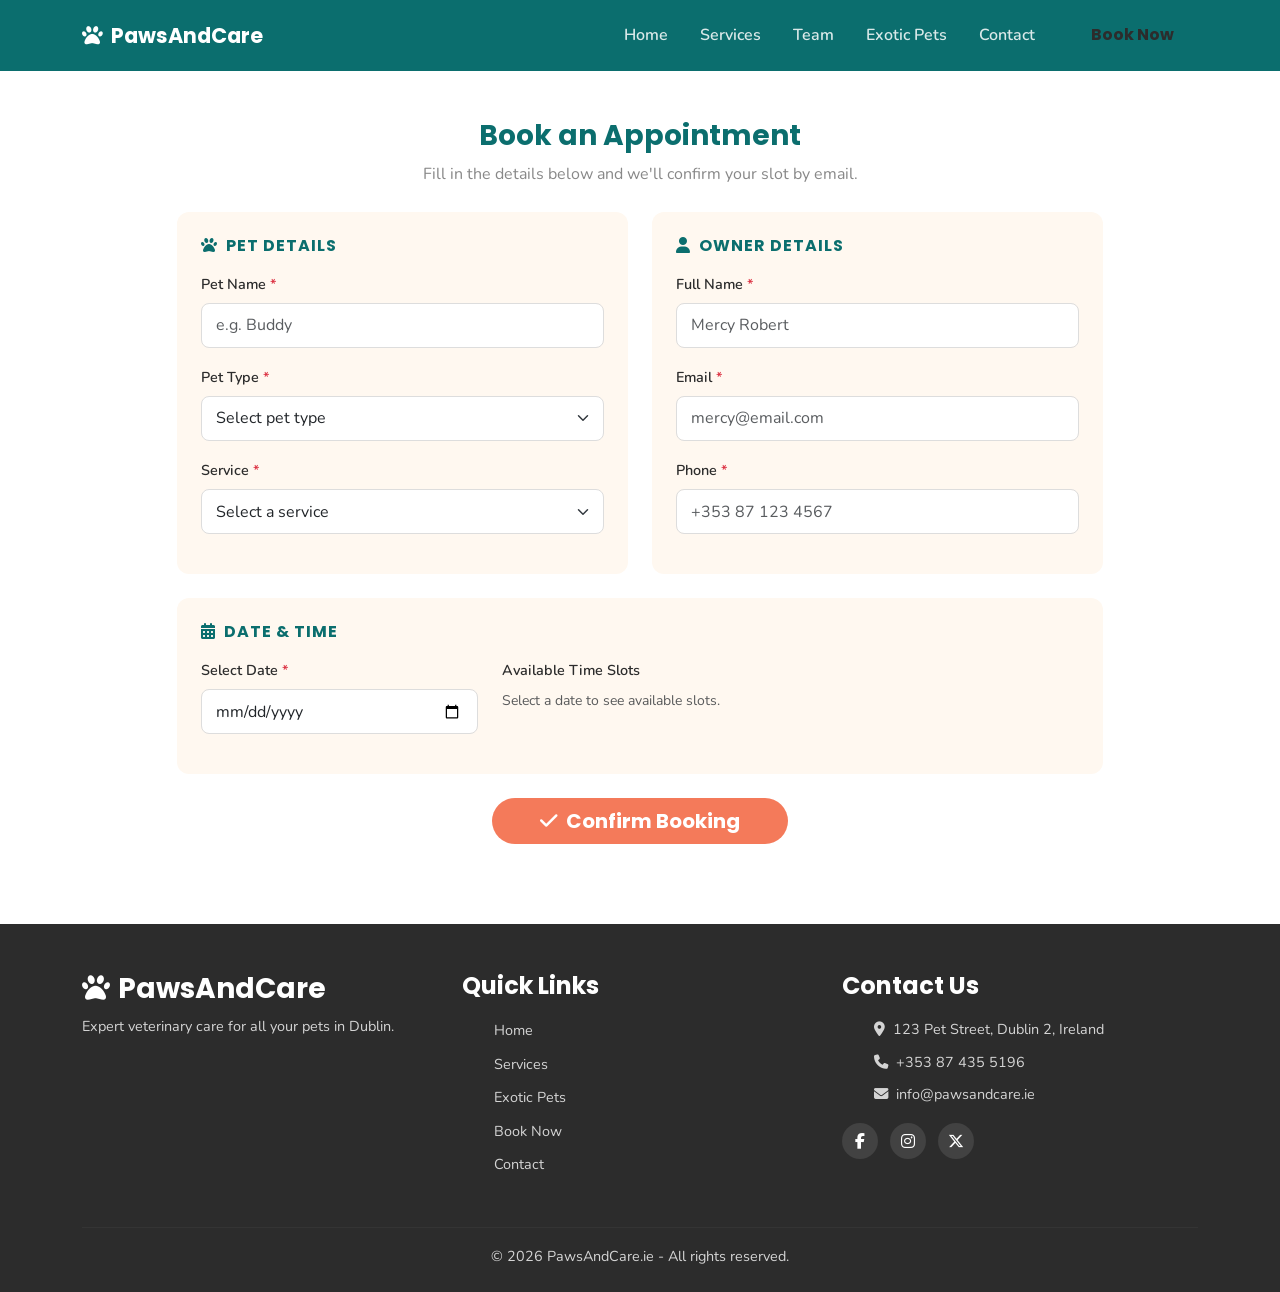
==== commit 38386ff0: "fix(html): resolve W3C validator errors across all pages Three classes of issue flagged by https://v" ====
--- a/pages/book.html
+++ b/pages/book.html
@@ -3,35 +3,35 @@
 <html lang="en">
   <!-- Head section with meta info, stylesheets and fonts needed for the booking page -->
   <head>
-    <meta charset="UTF-8" />
-    <meta name="viewport" content="width=device-width, initial-scale=1.0" />
+    <meta charset="UTF-8">
+    <meta name="viewport" content="width=device-width, initial-scale=1.0">
     <!-- SEO meta tags so search engines can find the booking page -->
     <meta
       name="description"
       content="Book a veterinary appointment at PawsAndCare.ie easy online booking for dogs, cats, and exotic pets."
-    />
+   >
     <meta
       name="keywords"
       content="vet appointment, book vet, Dublin, PawsAndCare, pet booking"
-    />
-    <title>Book an Appointment — PawsAndCare</title>
+   >
+    <title>Book an Appointment - PawsAndCare</title>
 
     <!-- Favicon so the paw icon shows up in the browser tab -->
-    <link rel="icon" href="../assets/favicon.ico" type="image/x-icon" />
+    <link rel="icon" href="../assets/favicon.ico" type="image/x-icon">
     <!-- Bootstrap 5 from CDN-->
     <link
       href="https://cdn.jsdelivr.net/npm/bootstrap@5.3.3/dist/css/bootstrap.min.css"
       rel="stylesheet"
-    />
+   >
     <!-- Font Awesome for icons -->
     <link
       rel="stylesheet"
       href="https://cdnjs.cloudflare.com/ajax/libs/font-awesome/6.5.1/css/all.min.css"
-    />
+   >
     <!-- Shared styles -->
-    <link rel="stylesheet" href="../css/styles.css" />
+    <link rel="stylesheet" href="../css/styles.css">
     <!-- Booking page specific styles -->
-    <link rel="stylesheet" href="../css/book.css" />
+    <link rel="stylesheet" href="../css/book.css">
   </head>
   <body>
     <!-- Navigation, same navbar used across all my pages -->
@@ -101,11 +101,11 @@
                 <div class="col-md-6">
                   <!-- form-section is a custom class that gives each group a cream card background -->
                   <div class="form-section">
-                    <h5 class="form-section-title">
+                    <h2 class="form-section-title">
                       <i class="fa-solid fa-paw me-2"></i>Pet Details
-                    </h5>
-
-                    <!-- Pet name input is required, book.js validates it needs at least 5 characters -->
+                    </h2>
+
+                    <!-- Pet name input is required, book.js validates it needs at least 3 characters -->
                     <div class="mb-3">
                       <label for="petName" class="form-label"
                         >Pet Name <span class="text-danger">*</span></label
@@ -116,7 +116,7 @@
                         id="petName"
                         placeholder="e.g. Buddy"
                         required
-                      />
+                     >
                       <!-- invalid-feedback is Bootstrap's error message class, shown when is-invalid is added by javascript-->
                       <div class="invalid-feedback">
                         Please enter your pet's name.
@@ -168,9 +168,9 @@
                 <!-- Owner Details column appears on right side on desktop -->
                 <div class="col-md-6">
                   <div class="form-section">
-                    <h5 class="form-section-title">
+                    <h2 class="form-section-title">
                       <i class="fa-solid fa-user me-2"></i>Owner Details
-                    </h5>
+                    </h2>
 
                     <div class="mb-3">
                       <label for="ownerName" class="form-label"
@@ -182,7 +182,7 @@
                         id="ownerName"
                         placeholder="Mercy Robert"
                         required
-                      />
+                     >
                       <div class="invalid-feedback">
                         Please enter your full name.
                       </div>
@@ -199,7 +199,7 @@
                         id="ownerEmail"
                         placeholder="mercy@email.com"
                         required
-                      />
+                     >
                       <div class="invalid-feedback">
                         Please enter a valid email address.
                       </div>
@@ -216,7 +216,7 @@
                         id="ownerPhone"
                         placeholder="+353 87 123 4567"
                         required
-                      />
+                     >
                       <div class="invalid-feedback">
                         Please enter a valid phone number (e.g. +353 87 123
                         4567).
@@ -230,9 +230,9 @@
                    When a date is picked, book.js generates clickable time slot buttons
                    Some slots are randomly marked as "taken" to make it feel realistic -->
               <div class="form-section mt-4">
-                <h5 class="form-section-title">
+                <h2 class="form-section-title">
                   <i class="fa-solid fa-calendar-days me-2"></i>Date & Time
-                </h5>
+                </h2>
 
                 <div class="row align-items-start">
                   <!-- Date picker, mu js sets min to today so you can't book in the past -->
@@ -245,7 +245,7 @@
                       class="form-control"
                       id="appointmentDate"
                       required
-                    />
+                   >
                     <div class="invalid-feedback">Please select a date.</div>
                   </div>
                   <!-- Time slots container my js populates this with buttons when a date is chosen -->
@@ -257,7 +257,7 @@
                       </p>
                     </div>
                     <!-- Hidden input stores the selected time value so it gets submitted with the form -->
-                    <input type="hidden" id="selectedTime" required />
+                    <input type="hidden" id="selectedTime">
                     <!-- Time error message hidden by default, book.js shows it if no slot is picked on submission -->
                     <div
                       class="invalid-feedback d-block"
@@ -290,7 +290,7 @@
                 <!-- The big green checkmark icon-->
                 <i class="fa-solid fa-circle-check fa-2x me-3 text-success"></i>
                 <div>
-                  <h5 class="mb-1">Booking Confirmed!</h5>
+                  <h3 class="mb-1">Booking Confirmed!</h3>
                   <!-- confirmationDetails is filled by book.js with the pet name, service, date and time -->
                   <p id="confirmationDetails" class="mb-1"></p>
                   <small class="text-muted"
@@ -311,14 +311,14 @@
         <div class="row g-4">
           <!-- Brand column -->
           <div class="col-md-4">
-            <h5 class="footer-brand">
+            <h3 class="footer-brand">
               <i class="fa-solid fa-paw me-2"></i>PawsAndCare
-            </h5>
+            </h3>
             <p>Expert veterinary care for all your pets in Dublin.</p>
           </div>
           <!-- Quick links column -->
           <div class="col-md-4">
-            <h6 class="footer-heading">Quick Links</h6>
+            <h4 class="footer-heading">Quick Links</h4>
             <ul class="footer-links">
               <li><a href="../index.html">Home</a></li>
               <li><a href="services.html">Services</a></li>
@@ -329,7 +329,7 @@
           </div>
           <!-- Contact column with social nedia icons -->
           <div class="col-md-4">
-            <h6 class="footer-heading">Contact Us</h6>
+            <h4 class="footer-heading">Contact Us</h4>
             <ul class="footer-contact">
               <li>
                 <i class="fa-solid fa-location-dot me-2"></i>123 Pet Street,
@@ -354,7 +354,7 @@
             </div>
           </div>
         </div>
-        <hr class="footer-divider" />
+        <hr class="footer-divider">
         <p class="text-center mb-0">
           &copy; 2026 PawsAndCare.ie - All rights reserved.
         </p>
